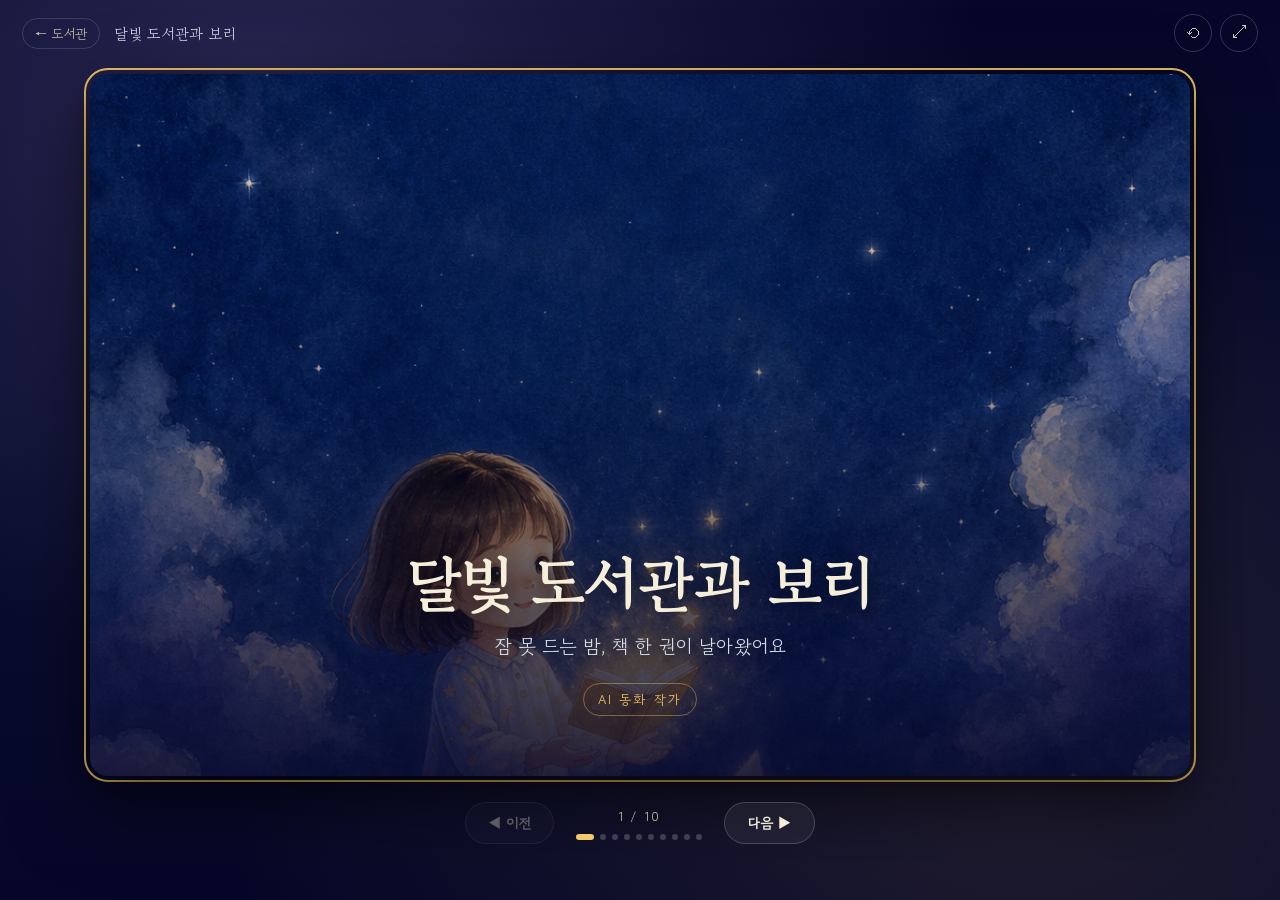
==== books/01-moonlight-library/index.html @ 88525103 "📚 두 번째 동화 추가 + 다중책 라이브러리 구조 새 책: 『도토리 마을 구출 작전』 (32p, doodle 색연필+마카, 6 챕터 × 5 페이지 동물 모험)  구조 변경: - b" ====
<!doctype html>
<html lang="ko">
<head>
  <meta charset="utf-8">
  <meta name="viewport" content="width=device-width,initial-scale=1,viewport-fit=cover">
  <meta name="theme-color" content="#0b0e2a">
  <title>달빛 도서관과 보리</title>
  <link rel="preconnect" href="https://fonts.googleapis.com">
  <link rel="preconnect" href="https://fonts.gstatic.com" crossorigin>
  <link href="https://fonts.googleapis.com/css2?family=Gowun+Batang:wght@400;700&family=Gowun+Dodum&display=swap" rel="stylesheet">
  <link rel="stylesheet" href="style.css">
</head>
<body>
  <div class="stars-bg" aria-hidden="true"></div>

  <header class="topbar">
    <div class="book-meta">
      <a href="../../" class="back-link" title="도서관으로">← 도서관</a>
      <span id="meta-title">달빛 도서관과 보리</span>
    </div>
    <div class="top-actions">
      <button id="restart-btn" class="ghost-btn" title="처음부터">⟲</button>
      <button id="fullscreen-btn" class="ghost-btn" title="전체화면">⤢</button>
    </div>
  </header>

  <main id="book" class="book" tabindex="0" aria-label="동화책 본문">
    <div class="page-track" id="page-track"></div>
    <button class="edge-nav left" id="edge-prev" aria-label="이전 페이지" tabindex="-1"></button>
    <button class="edge-nav right" id="edge-next" aria-label="다음 페이지" tabindex="-1"></button>
  </main>

  <nav class="controls" aria-label="페이지 컨트롤">
    <button id="prev" class="nav-btn" aria-label="이전 페이지">◀ 이전</button>
    <div class="indicator-wrap">
      <span id="indicator">1 / 10</span>
      <div id="dots" class="dots" aria-hidden="true"></div>
    </div>
    <button id="next" class="nav-btn" aria-label="다음 페이지">다음 ▶</button>
  </nav>

  <script src="book.js"></script>
</body>
</html>
---- books/01-moonlight-library/style.css ----
/* 달빛 도서관과 보리 — 그림책 뷰어 */

:root {
  --ink: #f4eedb;
  --ink-soft: #c8c2a8;
  --paper: #1a1f3a;
  --paper-2: #0f1230;
  --paper-3: #070925;
  --gold: #f3c969;
  --gold-soft: #e6b35a;
  --violet: #8a7ec6;
  --silver: #d6deea;

  --serif: "Gowun Batang", "Apple SD Gothic Neo", "Noto Serif KR", serif;
  --sans: "Gowun Dodum", "Apple SD Gothic Neo", "Noto Sans KR", system-ui, sans-serif;

  --radius: 18px;
  --shadow: 0 30px 80px rgba(0, 0, 0, 0.55), 0 8px 24px rgba(0, 0, 0, 0.35);
  --page-w: min(1100px, 96vw);
  --page-h: min(720px, 78vh);
  --transition: cubic-bezier(.22, .61, .36, 1);
}

* { box-sizing: border-box; }

html, body {
  margin: 0; padding: 0; height: 100%;
  background:
    radial-gradient(ellipse at 20% 10%, rgba(138, 126, 198, 0.25), transparent 50%),
    radial-gradient(ellipse at 80% 90%, rgba(243, 201, 105, 0.10), transparent 55%),
    linear-gradient(180deg, #060728 0%, #0a0d2e 50%, #060728 100%);
  background-attachment: fixed;
  color: var(--ink);
  font-family: var(--serif);
  overflow: hidden;
  user-select: none;
  -webkit-user-select: none;
}

/* 배경 별들 */
.stars-bg {
  position: fixed; inset: 0; z-index: 0;
  pointer-events: none;
  background-image:
    radial-gradient(1.2px 1.2px at 10% 20%, rgba(255, 255, 255, 0.85), transparent 50%),
    radial-gradient(1px 1px at 25% 70%, rgba(255, 255, 255, 0.6), transparent 50%),
    radial-gradient(1.5px 1.5px at 40% 30%, rgba(255, 255, 255, 0.7), transparent 50%),
    radial-gradient(1px 1px at 55% 85%, rgba(255, 255, 255, 0.55), transparent 50%),
    radial-gradient(1.4px 1.4px at 70% 15%, rgba(255, 255, 255, 0.8), transparent 50%),
    radial-gradient(1px 1px at 80% 50%, rgba(255, 255, 255, 0.5), transparent 50%),
    radial-gradient(1.2px 1.2px at 90% 75%, rgba(255, 255, 255, 0.7), transparent 50%),
    radial-gradient(1px 1px at 5% 55%, rgba(255, 255, 255, 0.5), transparent 50%);
  background-size: 100% 100%;
  animation: twinkle 6s ease-in-out infinite;
}
@keyframes twinkle {
  0%, 100% { opacity: 0.6; }
  50% { opacity: 1; }
}

/* 상단 바 */
.topbar {
  position: relative; z-index: 10;
  display: flex; justify-content: space-between; align-items: center;
  padding: 14px 22px;
  color: var(--ink-soft);
  font-family: var(--sans);
  font-size: 14px;
  letter-spacing: 0.02em;
}
.book-meta { display: flex; align-items: center; }
.book-meta #meta-title {
  font-family: var(--serif);
  color: var(--silver);
  font-size: 15px;
}
.back-link {
  color: var(--ink-soft);
  text-decoration: none;
  font-family: var(--sans);
  font-size: 13px;
  margin-right: 14px;
  padding: 5px 12px;
  border-radius: 999px;
  border: 1px solid rgba(255, 255, 255, 0.15);
  transition: all 0.2s var(--transition);
}
.back-link:hover {
  color: var(--gold);
  background: rgba(243, 201, 105, 0.08);
  border-color: rgba(243, 201, 105, 0.4);
}
.top-actions { display: flex; gap: 8px; }
.ghost-btn {
  background: transparent; border: 1px solid rgba(255, 255, 255, 0.18);
  color: var(--ink-soft);
  width: 38px; height: 38px; border-radius: 50%;
  cursor: pointer; font-size: 16px;
  transition: all 0.2s var(--transition);
}
.ghost-btn:hover { background: rgba(255, 255, 255, 0.08); color: var(--ink); border-color: rgba(255, 255, 255, 0.35); }

/* 책 본체 */
.book {
  position: relative; z-index: 5;
  width: var(--page-w); height: var(--page-h);
  margin: 8px auto;
  border-radius: var(--radius);
  outline: none;
  perspective: 2000px;
}
.book:focus-visible { outline: 2px solid var(--gold); outline-offset: 4px; }

.page-track {
  position: relative;
  width: 100%; height: 100%;
}

.page {
  position: absolute; inset: 0;
  border-radius: var(--radius);
  overflow: hidden;
  box-shadow: var(--shadow);
  background: var(--paper-2);
  opacity: 0;
  transform: translateX(60px) scale(0.97);
  transition:
    opacity 480ms var(--transition),
    transform 540ms var(--transition);
  pointer-events: none;
  will-change: opacity, transform;
}
.page.active {
  opacity: 1;
  transform: translateX(0) scale(1);
  pointer-events: auto;
  z-index: 2;
}
.page.leaving {
  opacity: 0;
  transform: translateX(-60px) scale(0.97);
  z-index: 1;
}
.page.entering-back {
  transform: translateX(-60px) scale(0.97);
}

/* 표지 */
.page.cover {
  background: linear-gradient(180deg, #0a0d2e 0%, #060728 100%);
  display: flex; align-items: flex-end; justify-content: center;
}
.cover-img {
  position: absolute; inset: 0;
  background-size: cover; background-position: center;
  filter: saturate(1.05);
}
.cover-img::after {
  content: ""; position: absolute; inset: 0;
  background: linear-gradient(180deg, rgba(6, 7, 40, 0.10) 0%, rgba(6, 7, 40, 0.35) 45%, rgba(6, 7, 40, 0.88) 100%);
}
.cover-text {
  position: relative; z-index: 2;
  text-align: center;
  padding: 0 40px 60px;
  color: var(--ink);
  max-width: 760px;
}
.cover-text h1 {
  font-size: clamp(34px, 5.2vw, 60px);
  margin: 0 0 14px;
  font-weight: 700;
  letter-spacing: -0.01em;
  text-shadow: 0 4px 30px rgba(0, 0, 0, 0.7);
  line-height: 1.2;
}
.cover-text .subtitle {
  font-size: clamp(15px, 1.6vw, 19px);
  font-family: var(--sans);
  color: var(--silver);
  margin: 0 0 24px;
  text-shadow: 0 2px 18px rgba(0, 0, 0, 0.7);
}
.cover-text .author {
  display: inline-block;
  font-family: var(--sans);
  font-size: 13px;
  color: var(--gold);
  letter-spacing: 0.16em;
  padding: 6px 14px;
  border: 1px solid rgba(243, 201, 105, 0.4);
  border-radius: 999px;
}

/* 장면 페이지 */
.page.scene {
  display: grid;
  grid-template-columns: 1.15fr 1fr;
  background: linear-gradient(135deg, #11163a 0%, #0a0d2e 100%);
}
.scene-img {
  position: relative;
  background-size: cover;
  background-position: center;
  background-color: #1a1f3a;
}
.scene-img::after {
  content: "";
  position: absolute; inset: 0;
  background: linear-gradient(90deg, transparent 70%, rgba(10, 13, 46, 0.4) 100%);
  pointer-events: none;
}
.scene-text {
  padding: 56px 48px 56px 48px;
  display: flex; flex-direction: column; justify-content: center;
  gap: 18px;
  position: relative;
}
.scene-text::before {
  content: ""; position: absolute;
  left: 48px; top: 56px;
  width: 48px; height: 3px;
  background: var(--gold);
  border-radius: 2px;
}
.scene-num {
  font-family: var(--sans);
  color: var(--gold);
  font-size: 13px;
  letter-spacing: 0.2em;
  margin-top: 20px;
}
.scene-title {
  font-size: clamp(26px, 3vw, 36px);
  margin: 0;
  color: var(--ink);
  font-weight: 700;
  line-height: 1.25;
}
.scene-body {
  font-size: clamp(16px, 1.45vw, 19px);
  line-height: 1.95;
  color: var(--ink);
  font-family: var(--serif);
  margin: 8px 0 0;
  letter-spacing: 0.005em;
  white-space: pre-line;
}

/* 엔딩 */
.page.ending {
  display: flex; flex-direction: column; align-items: center; justify-content: center;
  text-align: center;
  background: linear-gradient(180deg, #0a0d2e 0%, #060728 70%, #050624 100%);
  padding: 60px 40px;
  position: relative;
}
.page.ending::before {
  content: "";
  position: absolute; inset: 0;
  background-image: var(--ending-bg);
  background-size: cover; background-position: center;
  opacity: 0.18; filter: blur(2px);
}
.ending-inner {
  position: relative; z-index: 2;
  max-width: 620px;
}
.ending-mark {
  display: inline-block;
  font-family: var(--sans);
  font-size: 13px;
  letter-spacing: 0.3em;
  color: var(--gold);
  padding: 6px 18px;
  border: 1px solid rgba(243, 201, 105, 0.4);
  border-radius: 999px;
  margin-bottom: 30px;
}
.ending-message {
  font-size: clamp(20px, 2.5vw, 28px);
  line-height: 1.7;
  color: var(--silver);
  margin: 0 0 36px;
  font-family: var(--serif);
  white-space: pre-line;
}
.ending-btn {
  background: var(--gold);
  color: #1a1208;
  padding: 12px 28px;
  border: none;
  border-radius: 999px;
  font-family: var(--sans);
  font-weight: 700;
  font-size: 15px;
  cursor: pointer;
  transition: transform 0.2s var(--transition), box-shadow 0.2s var(--transition);
  box-shadow: 0 8px 24px rgba(243, 201, 105, 0.3);
}
.ending-btn:hover {
  transform: translateY(-2px);
  box-shadow: 0 12px 30px rgba(243, 201, 105, 0.45);
}

/* 가장자리 클릭 영역 */
.edge-nav {
  position: absolute; top: 0; bottom: 0;
  width: 20%;
  background: transparent;
  border: none;
  cursor: pointer;
  z-index: 3;
}
.edge-nav.left { left: 0; cursor: w-resize; }
.edge-nav.right { right: 0; cursor: e-resize; }
.edge-nav:hover { background: linear-gradient(90deg, rgba(255,255,255,0.04), transparent); }
.edge-nav.right:hover { background: linear-gradient(270deg, rgba(255,255,255,0.04), transparent); }

/* 하단 컨트롤 */
.controls {
  position: relative; z-index: 10;
  display: flex; align-items: center; justify-content: center; gap: 22px;
  padding: 18px 22px 26px;
  font-family: var(--sans);
}
.nav-btn {
  background: rgba(255, 255, 255, 0.06);
  color: var(--ink);
  border: 1px solid rgba(255, 255, 255, 0.18);
  padding: 10px 22px;
  border-radius: 999px;
  font-family: var(--sans);
  font-weight: 600;
  font-size: 14px;
  cursor: pointer;
  transition: all 0.2s var(--transition);
  letter-spacing: 0.03em;
}
.nav-btn:hover:not(:disabled) {
  background: rgba(255, 255, 255, 0.12);
  border-color: rgba(255, 255, 255, 0.35);
  transform: translateY(-1px);
}
.nav-btn:disabled { opacity: 0.35; cursor: not-allowed; }

.indicator-wrap {
  display: flex; flex-direction: column; align-items: center; gap: 8px;
  min-width: 120px;
}
#indicator {
  color: var(--ink-soft);
  font-size: 13px;
  letter-spacing: 0.1em;
}
.dots {
  display: flex; gap: 6px;
}
.dot {
  width: 6px; height: 6px;
  border-radius: 50%;
  background: rgba(255, 255, 255, 0.2);
  transition: all 0.3s var(--transition);
}
.dot.active {
  background: var(--gold);
  width: 18px; border-radius: 999px;
}

/* 모바일 */
@media (max-width: 760px) {
  :root {
    --page-w: 96vw;
    --page-h: calc(100vh - 180px);
  }
  .topbar { padding: 10px 14px; font-size: 12px; }
  .page.scene {
    grid-template-columns: 1fr;
    grid-template-rows: 45% 55%;
  }
  .scene-img::after {
    background: linear-gradient(180deg, transparent 60%, rgba(10, 13, 46, 0.6) 100%);
  }
  .scene-text {
    padding: 28px 26px 26px;
    gap: 12px;
  }
  .scene-text::before { left: 26px; top: 28px; width: 36px; }
  .scene-num { margin-top: 10px; font-size: 12px; }
  .scene-body { font-size: 15.5px; line-height: 1.8; }
  .cover-text { padding: 0 26px 40px; }
  .ending-message { font-size: 18px; }
  .controls { gap: 14px; padding: 12px 12px 18px; }
  .nav-btn { padding: 9px 16px; font-size: 13px; }
  .indicator-wrap { min-width: 96px; }
}

/* 로딩 표시 */
.scene-img.loading::before, .cover-img.loading::before {
  content: "그림을 가져오고 있어요…";
  position: absolute; inset: 0;
  display: flex; align-items: center; justify-content: center;
  color: var(--ink-soft);
  font-family: var(--sans); font-size: 14px;
  background: linear-gradient(135deg, #1a1f3a 0%, #0f1230 100%);
}
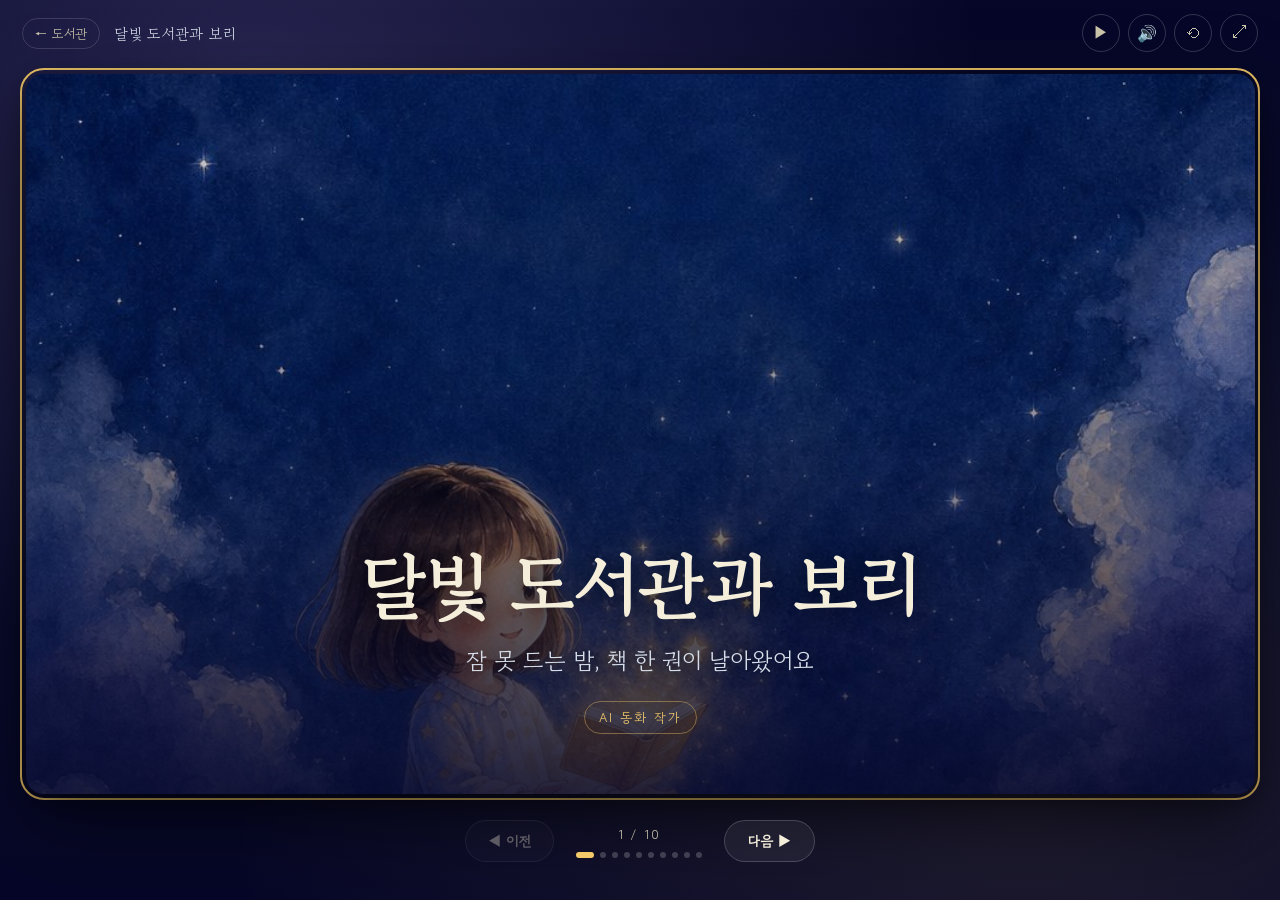
==== commit c789cdd1: "📱 동화책 뷰어: 사람 목소리 자동 낭독 + BGM + 자동 페이지 넘김, 이미지 압축(325→26MB), GitHub Pages 배포 준비 - 세 책 전체(64p) edge-tt" ====
--- a/books/01-moonlight-library/index.html
+++ b/books/01-moonlight-library/index.html
@@ -9,6 +9,11 @@
   <link rel="preconnect" href="https://fonts.gstatic.com" crossorigin>
   <link href="https://fonts.googleapis.com/css2?family=Gowun+Batang:wght@400;700&family=Gowun+Dodum&display=swap" rel="stylesheet">
   <link rel="stylesheet" href="style.css">
+  <style>
+    #play-btn.playing { background:#7c5cff; color:#fff; }
+    @keyframes narrPulse { 0%,100%{ box-shadow:0 0 0 3px rgba(124,92,255,.35);} 50%{ box-shadow:0 0 0 6px rgba(124,92,255,.12);} }
+    #play-btn.playing { animation: narrPulse 1.6s ease-in-out infinite; }
+  </style>
 </head>
 <body>
   <div class="stars-bg" aria-hidden="true"></div>
@@ -19,6 +24,8 @@
       <span id="meta-title">달빛 도서관과 보리</span>
     </div>
     <div class="top-actions">
+      <button id="play-btn" class="ghost-btn" title="자동 낭독" aria-label="자동 낭독 재생/멈춤">▶</button>
+      <button id="sound-btn" class="ghost-btn" title="배경음 끄기" aria-label="배경음 켜기/끄기">🔊</button>
       <button id="restart-btn" class="ghost-btn" title="처음부터">⟲</button>
       <button id="fullscreen-btn" class="ghost-btn" title="전체화면">⤢</button>
     </div>
--- a/books/01-moonlight-library/style.css
+++ b/books/01-moonlight-library/style.css
@@ -16,8 +16,8 @@
 
   --radius: 18px;
   --shadow: 0 30px 80px rgba(0, 0, 0, 0.55), 0 8px 24px rgba(0, 0, 0, 0.35);
-  --page-w: min(1100px, 96vw);
-  --page-h: min(720px, 78vh);
+  --page-w: min(1360px, 96vw);
+  --page-h: min(800px, 80vh);
   --transition: cubic-bezier(.22, .61, .36, 1);
 }
 
@@ -167,15 +167,15 @@
   max-width: 760px;
 }
 .cover-text h1 {
-  font-size: clamp(34px, 5.2vw, 60px);
-  margin: 0 0 14px;
+  font-size: clamp(38px, 5.8vw, 72px);
+  margin: 0 0 16px;
   font-weight: 700;
   letter-spacing: -0.01em;
   text-shadow: 0 4px 30px rgba(0, 0, 0, 0.7);
   line-height: 1.2;
 }
 .cover-text .subtitle {
-  font-size: clamp(15px, 1.6vw, 19px);
+  font-size: clamp(17px, 1.85vw, 23px);
   font-family: var(--sans);
   color: var(--silver);
   margin: 0 0 24px;
@@ -195,51 +195,52 @@
 /* 장면 페이지 */
 .page.scene {
   display: grid;
-  grid-template-columns: 1.15fr 1fr;
+  grid-template-columns: 1.3fr 1fr;
   background: linear-gradient(135deg, #11163a 0%, #0a0d2e 100%);
 }
 .scene-img {
   position: relative;
-  background-size: cover;
+  background-size: contain;
   background-position: center;
-  background-color: #1a1f3a;
+  background-repeat: no-repeat;
+  background-color: #0a0d2e;
 }
 .scene-img::after {
   content: "";
   position: absolute; inset: 0;
-  background: linear-gradient(90deg, transparent 70%, rgba(10, 13, 46, 0.4) 100%);
+  background: linear-gradient(90deg, transparent 75%, rgba(10, 13, 46, 0.25) 100%);
   pointer-events: none;
 }
 .scene-text {
-  padding: 56px 48px 56px 48px;
+  padding: 60px 54px;
   display: flex; flex-direction: column; justify-content: center;
-  gap: 18px;
+  gap: 20px;
   position: relative;
 }
 .scene-text::before {
   content: ""; position: absolute;
-  left: 48px; top: 56px;
-  width: 48px; height: 3px;
+  left: 54px; top: 60px;
+  width: 64px; height: 4px;
   background: var(--gold);
   border-radius: 2px;
 }
 .scene-num {
   font-family: var(--sans);
   color: var(--gold);
-  font-size: 13px;
+  font-size: 14px;
   letter-spacing: 0.2em;
-  margin-top: 20px;
+  margin-top: 22px;
 }
 .scene-title {
-  font-size: clamp(26px, 3vw, 36px);
+  font-size: clamp(28px, 3.2vw, 42px);
   margin: 0;
   color: var(--ink);
   font-weight: 700;
   line-height: 1.25;
 }
 .scene-body {
-  font-size: clamp(16px, 1.45vw, 19px);
-  line-height: 1.95;
+  font-size: clamp(17px, 1.6vw, 23px);
+  line-height: 2.0;
   color: var(--ink);
   font-family: var(--serif);
   margin: 8px 0 0;
